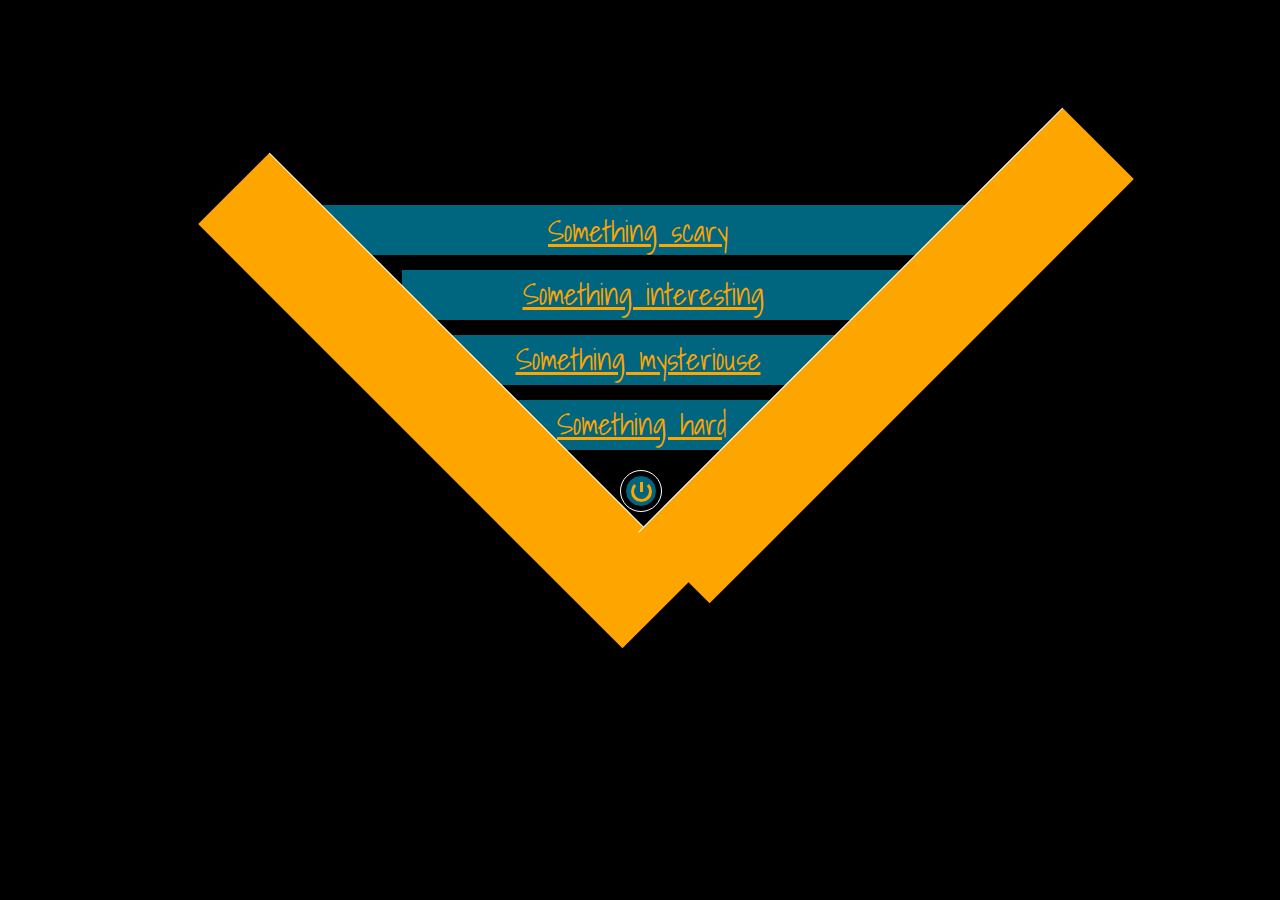
==== index.html @ 43823462 "adding files" ====
<!DOCTYPE html>
<html>
  <head>
    <title>Adventure Quest Menu</title>
    <link rel="stylesheet" type="text/css" href="style.css">
  </head>
  <body>

    <div id="allthethings">
      <div id="left"></div>
        <div id="single" ><p ><a  href="./pages/scary/index.html" > Something scary </a>
            </p></div>
      <div id="multiplayer"  ><p  ><a  href="./pages/interesting/index.html" > Something interesting </a> </p></div>
      <div id="options"><p> <a  href="./pages/mysteriouse/index.html" > Something mysteriouse </a> </p></div>
      <div id="credits"><p> <a href="./pages/simple/index.html" > Something hard </a>  </p></div>
      <div id="right"></div>
      
      <div id="exit"></div>
      <div id="circle"></div>
    </div>
      
      </body>
</html>
---- style.css ----
@import url(https://fonts.googleapis.com/css?family=Shadows+Into+Light);

body {
  background:rgb(0, 0, 0);
  
}

#exit {
  height:30px;
  width:30px;
  background:#006680;
  border: 1px solid black;
  border-radius:50px;
  position:Absolute;
  top:-30px;
  z-index:50;
  right:-15px;
  -webkit-transition:0.5s;
  transition:0.5s;
  cursor:pointer;
  
}
#exit:after {
  content:"";
  display:block;
  height:15px;
  width:15px;
  background:transparent;
  border-radius:50px;
  position:absolute;
  top:5px;
  left:5px;
  
  border:3px solid orange;
  border-top-color:transparent;
  
}

#exit:before {
  content:"";
  display:block;
  height:10px;
  width:3px;
  background:orange;
  z-index:70;
  position:Absolute;
  right:13px;
  top:6px;
  
}
#circle {
  height:40px;
  width:40px;
  background:transparent;
  border:1px solid white;
  border-radius:50px;
  position:absolute;
  top:-35px;
  z-index:40;
  right:-20px;
  
}

#exit:hover {
  background:#7A0000;
  
}



#allthethings {
  width:0px;
  height:0px;
  
  border-left: 300px solid transparent;
  border-right:300px solid transparent;
  border-top: 300px solid transparent;
  border-radius: px;
  position:relative;
  margin:auto;
  top:5px;
  left:2px;
  margin-top: 200px;
  
  
  
  
  
}

#single {
  
  position:relative;
  bottom:330px;
  right:400px;
  height:50px;
  width:800px;
  background:#006680;
  text-align:center;
  font-size:30px;
 background-size: 1px 300%;
 -webkit-transition:0.5s;
  transition:0.5s;
  color:orange;
  font-family:shadows into light;
  
  cursor:pointer;
  
  
  
}

#single:hover {
  background:#7A0000;
  color:white;
-webkit-transform:rotate(-1deg);
  transform:rotate(-2deg);
  
  
}

#multiplayer:hover {
  background:#7A0000;
  color:white;
   
  -webkit-transform:rotate(-2deg);
  transform:rotate(-2deg);
  
  
}

#credits:hover {
  background:#7A0000;
  color:white;
  -webkit-transform:rotate(-2deg);
  transform:rotate(-2deg);
  
}

#options:hover {
  background:#7A0000;
  color:white;
  -webkit-transform:rotate(-2deg);
  transform:rotate(-2deg);
  
}

#left {
  height:100px;
    width:600px;
  background:orange;
  position:absolute;
  z-index:6;
  -webkit-transform:rotate(45deg);
  transform:rotate(45deg);
  top:-155px;
  right:-104px;
  border-top:1px solid white;
  
}
#right {
  height:100px;
  width:600px;
  background:orange;
  position:absolute;
  top:-200px;
  -webkit-transform:rotate(-45deg);
  transform:rotate(-45deg);
  z-index:7;
  left:-56px;
  border-top:1px solid white;
  
  
}



#single a {
  position:relative;
  top:2px;
  right:4px;
  
  
}

#multiplayer {
  height:50px;
  width:500px;
  background:#006680;
  position:relative;
  bottom:345px;
  right:240px;
  text-align:center;
  font-size:30px;
  font-family:shadows into light;
  color:orange;
   -webkit-transition:0.5s;
  transition:0.5s;
  cursor:pointer;
  
   
  
}
#multiplayer a {
  position:relative;
  top:0px;
  right:9px;
  
}

#options {
  
  height:50px;
  width:400px;
  background:#006680;
  position:relative;
  bottom:360px;
  right:200px;
  font-size:30px;
  text-align:center;
  font-family:shadows into light;
  color:orange;
   -webkit-transition:0.5s;
  transition:0.5s;
  cursor:pointer;
  
}

#options a {
  position:relative;
  top:0px;
  right:4px;
  
}

#credits {
  height:50px;
  width:300px;
  position:relative;
  background:#006680;
  bottom:375px;
  font-size:30px;
  right:150px;
  text-align:center;
  font-family:shadows into light;
  color:orange;
   -webkit-transition:0.5s;
  transition:0.5s;
  cursor:pointer;
  
}

#credits a {
  position:relative;
  top:0px;
  
}

a {
     background:#006680;
          text-align:center;
          font-size:30px;
         background-size: 1px 300%;
         -webkit-transition:0.5s;
          transition:0.5s;
          color:orange;
          font-family:shadows into light;
          
          cursor:pointer;
}
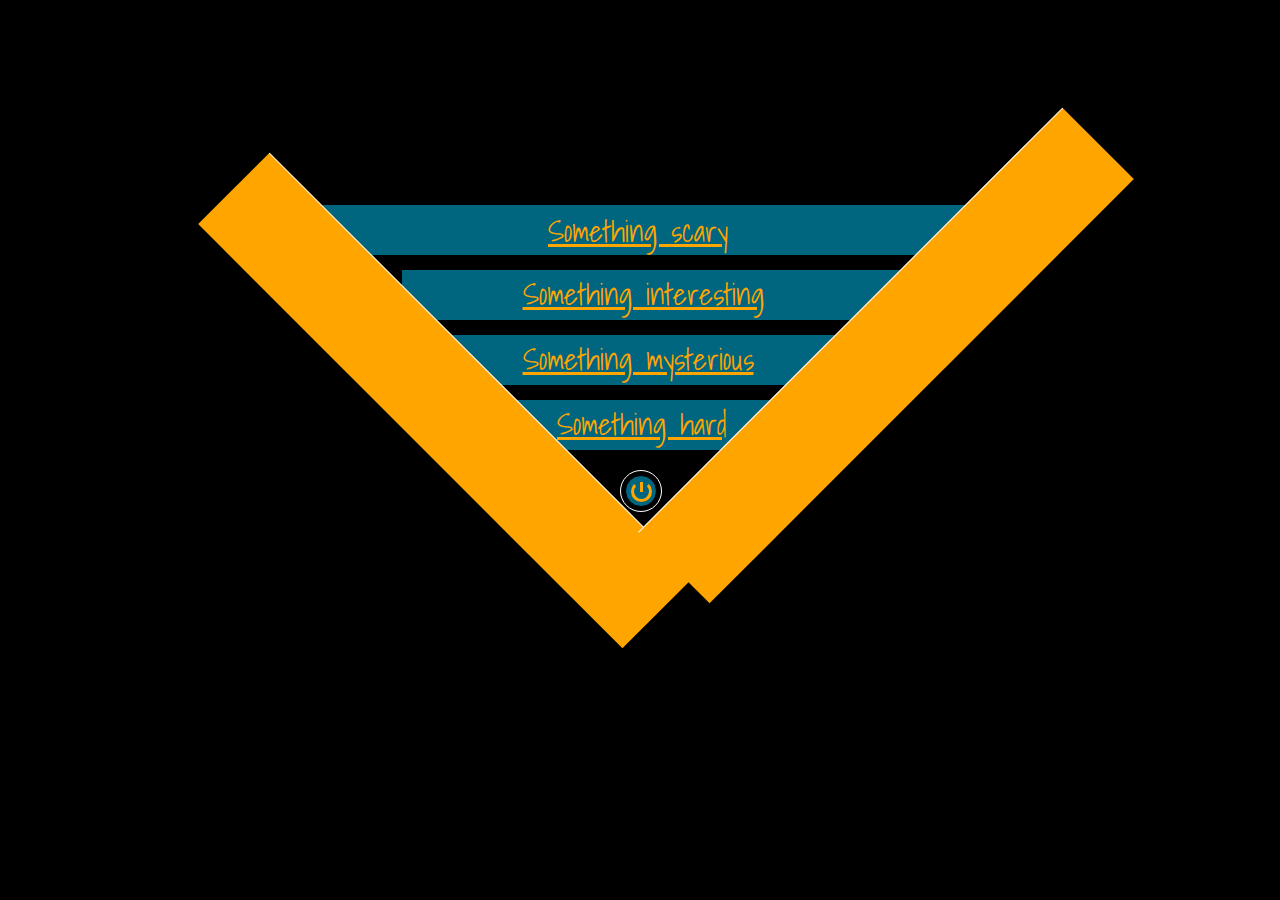
==== commit be7408f5: "adding files" ====
--- a/index.html
+++ b/index.html
@@ -11,7 +11,7 @@
         <div id="single" ><p ><a  href="./pages/scary/index.html" > Something scary </a>
             </p></div>
       <div id="multiplayer"  ><p  ><a  href="./pages/interesting/index.html" > Something interesting </a> </p></div>
-      <div id="options"><p> <a  href="./pages/mysteriouse/index.html" > Something mysteriouse </a> </p></div>
+      <div id="options"><p> <a  href="./pages/mysteriouse/index.html" > Something mysterious </a> </p></div>
       <div id="credits"><p> <a href="./pages/simple/index.html" > Something hard </a>  </p></div>
       <div id="right"></div>
       
